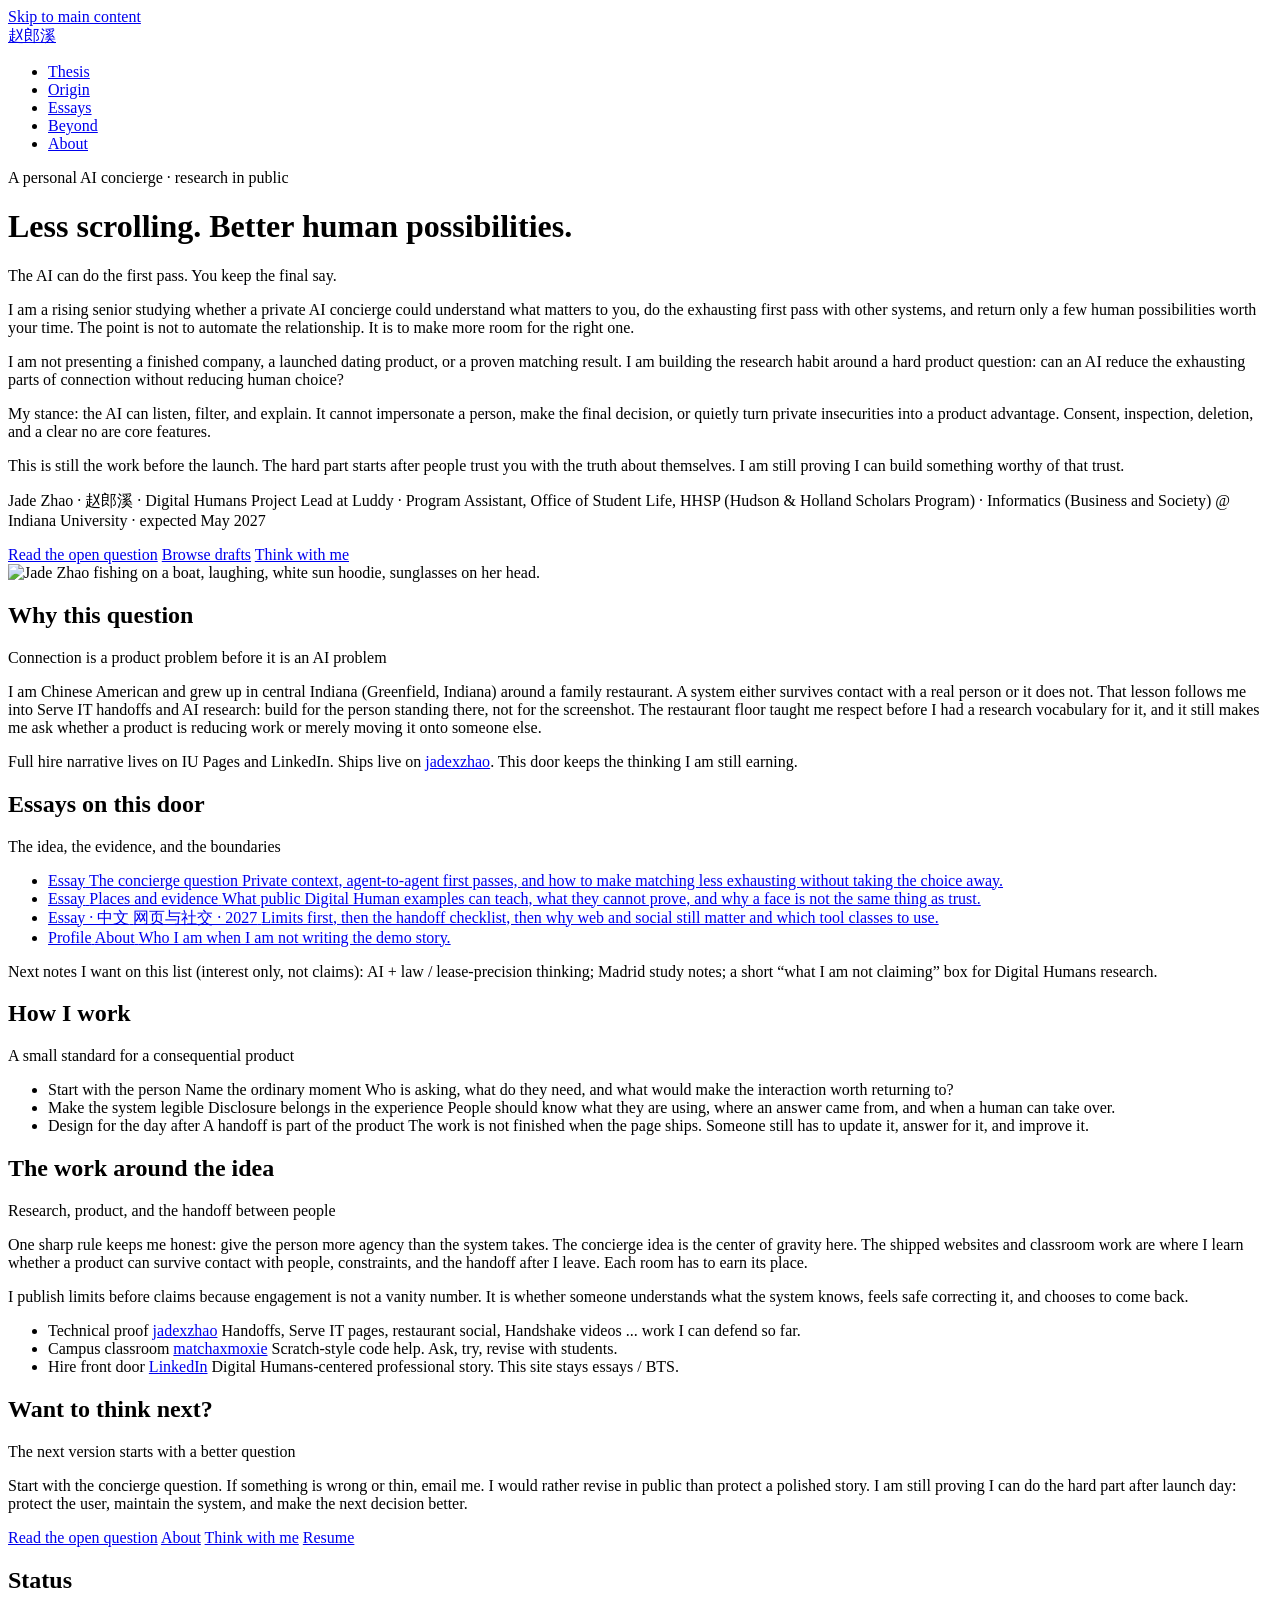
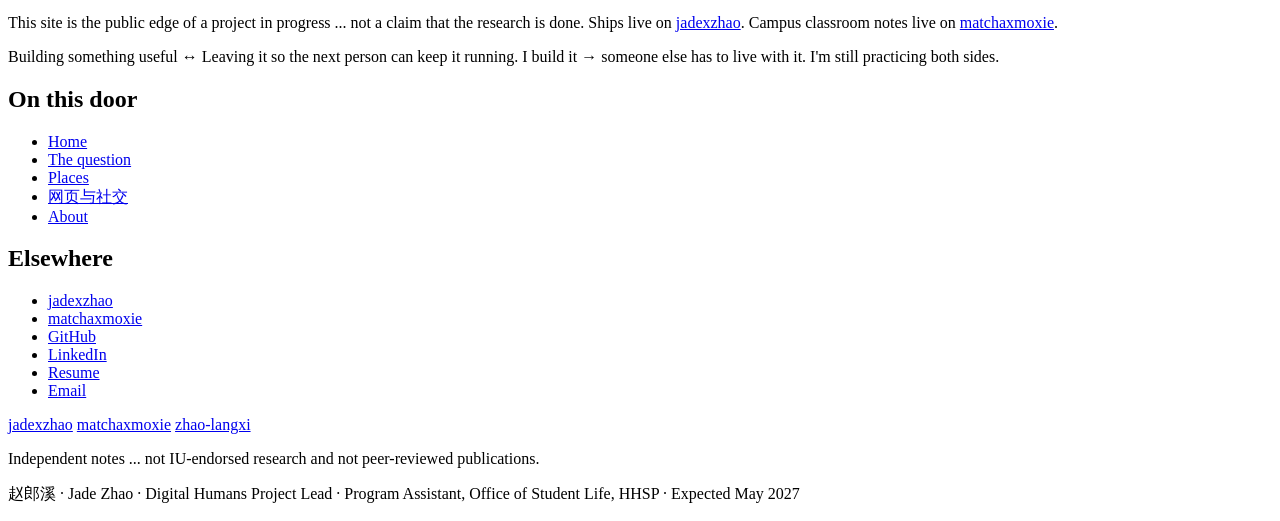
==== index.html @ fec70241 "Reframe site around AI concierge thesis" ====
<!DOCTYPE html>
<html lang="en-GB">
<head>
  <meta charset="utf-8">
  <meta name="viewport" content="width=device-width, initial-scale=1, viewport-fit=cover">
  <meta name="robots" content="index, follow">
  <title>赵郎溪 · Jade Zhao · Digital Humans as a question</title>
  <meta name="description" content="Jade Zhao's working notes on Digital Humans, trust, product responsibility, and engagement for ordinary days. Looking human is not the product. Respect is.">
  <link rel="canonical" href="https://zhao-langxi.github.io/zhao-langxi/">
  <meta name="author" content="Jade Zhao">
  <meta property="og:type" content="website">
  <meta property="og:site_name" content="zhao-langxi · Jade Zhao">
  <meta property="og:title" content="赵郎溪 · Jade Zhao · Digital Humans as a question">
  <meta property="og:description" content="Working notes on Digital Humans, trust, product responsibility, and engagement for ordinary days. Looking human is not the product. Respect is.">
  <meta property="og:url" content="https://zhao-langxi.github.io/zhao-langxi/">
  <meta property="og:image" content="https://zhao-langxi.github.io/zhao-langxi/assets/og-site.png?v=20260921-boat">
  <meta property="og:image:width" content="1200">
  <meta property="og:image:height" content="630">
  <meta property="og:image:alt" content="Portrait of Jade Zhao fishing on a boat · zhao-langxi">
  <meta name="twitter:card" content="summary_large_image">
  <meta name="twitter:title" content="赵郎溪 · Jade Zhao · Digital Humans as a question">
  <meta name="twitter:description" content="Looking human is not the product. Respect is. Student research essays on Digital Humans.">
  <meta name="twitter:image" content="https://zhao-langxi.github.io/zhao-langxi/assets/og-site.png?v=20260921-boat">
  <meta name="twitter:image:alt" content="Portrait of Jade Zhao fishing on a boat · zhao-langxi">
  <link rel="icon" href="https://zhao-langxi.github.io/zhao-langxi/favicon.ico?v=20260921-boat" sizes="any">
  <link rel="icon" type="image/svg+xml" href="https://zhao-langxi.github.io/zhao-langxi/favicon.svg?v=20260921-boat">
  <link rel="icon" type="image/png" sizes="32x32" href="https://zhao-langxi.github.io/zhao-langxi/favicon-32x32.png?v=20260921-boat">
  <link rel="icon" type="image/png" sizes="16x16" href="https://zhao-langxi.github.io/zhao-langxi/favicon-16x16.png?v=20260921-boat">
  <link rel="apple-touch-icon" href="https://zhao-langxi.github.io/zhao-langxi/apple-touch-icon.png?v=20260921-boat">
  <meta name="theme-color" content="#FFC629">
  <link rel="preconnect" href="https://fonts.googleapis.com">
  <link rel="preconnect" href="https://fonts.gstatic.com" crossorigin>
  <link href="https://fonts.googleapis.com/css2?family=Outfit:wght@600;700;800&display=swap" rel="stylesheet">
  <link href="https://fonts.googleapis.com/css2?family=Noto+Serif+SC:wght@500&amp;text=%E8%B5%B5%E9%83%8E%E6%BA%AA&amp;display=swap" rel="stylesheet">
  <link rel="stylesheet" href="/zhao-langxi/css/main.css?v=20261004-whitney">
</head>
<body class="page-home">
  <a class="skip-link" href="#main">Skip to main content</a>
  <nav class="site-nav" aria-label="Site">
    <div class="nav-inner">
      <a class="nav-mark" href="/zhao-langxi/" aria-current="page" aria-label="赵郎溪, home"><span class="sc" lang="zh-Hans">赵郎溪</span></a>
      <ul class="nav-links">
        <li><a href="#thesis">Thesis</a></li>
        <li><a href="#origin">Origin</a></li>
        <li><a href="#essays">Essays</a></li>
        <li><a href="#beyond">Beyond</a></li>
        <li><a href="/zhao-langxi/about.html">About</a></li>
      </ul>
    </div>
  </nav>

  <main id="main" class="wrap" tabindex="-1">

    <header class="hero reveal" id="thesis">
      <div class="hero-text">
        <p class="eyebrow">A personal AI concierge · research in public</p>
        <h1>Less scrolling. Better human possibilities.</h1>
        <p class="hero-rule">The AI can do the first pass. You keep the final say.</p>
        <p class="claim">
          I am a rising senior studying whether a private AI concierge could understand what matters to you, do the exhausting first pass with other systems, and return only a few human possibilities worth your time.
          The point is not to automate the relationship. It is to make more room for the right one.
        </p>
        <p class="claim">
          I am not presenting a finished company, a launched dating product, or a proven matching result.
          I am building the research habit around a hard product question: can an AI reduce the exhausting parts of connection without reducing human choice?
        </p>
        <p class="claim">
          My stance: the AI can listen, filter, and explain. It cannot impersonate a person, make the final decision, or quietly turn private insecurities into a product advantage.
          Consent, inspection, deletion, and a clear no are core features.
        </p>
        <p class="claim">
          This is still the work before the launch. The hard part starts after people trust you with the truth about themselves.
          I am still proving I can build something worthy of that trust.
        </p>
        <p class="byline">
          Jade Zhao · <span class="sc" lang="zh-Hans">赵郎溪</span> · Digital Humans Project Lead at Luddy ·
          Program Assistant, Office of Student Life, HHSP (Hudson &amp; Holland Scholars Program) ·
          Informatics (Business and Society) @ Indiana University · expected May 2027
        </p>
        <div class="cta-row">
          <a class="cta" href="/zhao-langxi/question.html">Read the open question</a>
          <a class="cta secondary" href="#essays">Browse drafts</a>
          <a class="cta secondary" href="mailto:jlzhao@iu.edu">Think with me</a>
        </div>
      </div>
      <div class="hero-visual">
        <img
          src="/zhao-langxi/assets/site-pfp.jpg?v=20260921-boat"
          alt="Jade Zhao fishing on a boat, laughing, white sun hoodie, sunglasses on her head."
          width="512"
          height="512"
          decoding="async"
          fetchpriority="high"
        >
      </div>
    </header>

    <section class="section reveal" id="origin" aria-labelledby="origin-heading">
      <h2 id="origin-heading">Why this question</h2>
      <p class="section-kicker">Connection is a product problem before it is an AI problem</p>
      <p>
        I am Chinese American and grew up in central Indiana (Greenfield, Indiana) around a family restaurant.
        A system either survives contact with a real person or it does not.
        That lesson follows me into Serve IT handoffs and AI research: build for the person standing there, not for the screenshot.
        The restaurant floor taught me respect before I had a research vocabulary for it, and it still makes me ask whether a product is reducing work or merely moving it onto someone else.
      </p>
      <p>
        Full hire narrative lives on IU Pages and LinkedIn. Ships live on
        <a href="https://jadexzhao.github.io/jadexzhao/" rel="noopener noreferrer">jadexzhao</a>.
        This door keeps the thinking I am still earning.
      </p>
    </section>

    <section class="section reveal" id="essays" aria-labelledby="on-this-door">
      <h2 id="on-this-door">Essays on this door</h2>
      <p class="section-kicker">The idea, the evidence, and the boundaries</p>
      <ul class="door-list">
        <li>
          <a href="/zhao-langxi/question.html">
            <span class="door-kicker">Essay</span>
            <span class="door-title">The concierge question</span>
            <span class="door-dek">Private context, agent-to-agent first passes, and how to make matching less exhausting without taking the choice away.</span>
          </a>
        </li>
        <li>
          <a href="/zhao-langxi/places.html">
            <span class="door-kicker">Essay</span>
            <span class="door-title">Places and evidence</span>
            <span class="door-dek">What public Digital Human examples can teach, what they cannot prove, and why a face is not the same thing as trust.</span>
          </a>
        </li>
        <li>
          <a href="/zhao-langxi/web-and-social-2027.html">
            <span class="door-kicker">Essay · 中文</span>
            <span class="door-title">网页与社交 · 2027</span>
            <span class="door-dek">Limits first, then the handoff checklist, then why web and social still matter and which tool classes to use.</span>
          </a>
        </li>
        <li>
          <a href="/zhao-langxi/about.html">
            <span class="door-kicker">Profile</span>
            <span class="door-title">About</span>
            <span class="door-dek">Who I am when I am not writing the demo story.</span>
          </a>
        </li>
      </ul>
      <p class="essay-queue">
        Next notes I want on this list (interest only, not claims): AI + law / lease-precision thinking; Madrid study notes; a short “what I am not claiming” box for Digital Humans research.
      </p>
    </section>

    <section class="section reveal" id="practice" aria-labelledby="practice-heading">
      <h2 id="practice-heading">How I work</h2>
      <p class="section-kicker">A small standard for a consequential product</p>
      <ul class="door-list">
        <li>
          <span class="door-kicker">Start with the person</span>
          <span class="door-title">Name the ordinary moment</span>
          <span class="door-dek">Who is asking, what do they need, and what would make the interaction worth returning to?</span>
        </li>
        <li>
          <span class="door-kicker">Make the system legible</span>
          <span class="door-title">Disclosure belongs in the experience</span>
          <span class="door-dek">People should know what they are using, where an answer came from, and when a human can take over.</span>
        </li>
        <li>
          <span class="door-kicker">Design for the day after</span>
          <span class="door-title">A handoff is part of the product</span>
          <span class="door-dek">The work is not finished when the page ships. Someone still has to update it, answer for it, and improve it.</span>
        </li>
      </ul>
    </section>

    <section class="section reveal" id="beyond" aria-labelledby="beyond-heading">
      <h2 id="beyond-heading">The work around the idea</h2>
      <p class="section-kicker">Research, product, and the handoff between people</p>
      <p>
        One sharp rule keeps me honest: give the person more agency than the system takes.
        The concierge idea is the center of gravity here. The shipped websites and classroom work are where I learn whether a product can survive contact with people, constraints, and the handoff after I leave.
        Each room has to earn its place.
      </p>
      <p class="bts-note">
        I publish limits before claims because engagement is not a vanity number. It is whether someone understands what the system knows, feels safe correcting it, and chooses to come back.
      </p>
      <ul class="beyond-list">
        <li>
          <span class="door-kicker">Technical proof</span>
          <span class="door-title"><a href="https://jadexzhao.github.io/jadexzhao/" rel="noopener noreferrer">jadexzhao</a></span>
          <span class="door-dek">Handoffs, Serve IT pages, restaurant social, Handshake videos ... work I can defend so far.</span>
        </li>
        <li>
          <span class="door-kicker">Campus classroom</span>
          <span class="door-title"><a href="https://matchaxmoxie.github.io/matchaxmoxie/" rel="noopener noreferrer">matchaxmoxie</a></span>
          <span class="door-dek">Scratch-style code help. Ask, try, revise with students.</span>
        </li>
        <li>
          <span class="door-kicker">Hire front door</span>
          <span class="door-title"><a href="https://www.linkedin.com/in/zhao-langxi/" rel="noopener noreferrer">LinkedIn</a></span>
          <span class="door-dek">Digital Humans-centered professional story. This site stays essays / BTS.</span>
        </li>
      </ul>
    </section>

    <section class="section reveal" id="next" aria-labelledby="next-heading">
      <h2 id="next-heading">Want to think next?</h2>
      <p class="section-kicker">The next version starts with a better question</p>
      <p>
        Start with the concierge question. If something is wrong or thin, email me. I would rather revise in public than protect a polished story.
        I am still proving I can do the hard part after launch day: protect the user, maintain the system, and make the next decision better.
      </p>
      <div class="cta-row">
        <a class="cta" href="/zhao-langxi/question.html">Read the open question</a>
        <a class="cta secondary" href="/zhao-langxi/about.html">About</a>
        <a class="cta secondary" href="mailto:jlzhao@iu.edu">Think with me</a>
        <a class="cta secondary" href="/zhao-langxi/resume.pdf">Resume</a>
      </div>
    </section>

    <aside class="note-panel reveal" aria-labelledby="status-heading">
      <h2 id="status-heading">Status</h2>
      <p>
        This site is the public edge of a project in progress ... not a claim that the research is done.
        Ships live on
        <a href="https://jadexzhao.github.io/jadexzhao/" rel="noopener noreferrer">jadexzhao</a>.
        Campus classroom notes live on
        <a href="https://matchaxmoxie.github.io/matchaxmoxie/" rel="noopener noreferrer">matchaxmoxie</a>.
      </p>
      <p>
        Building something useful ↔ Leaving it so the next person can keep it running.
        I build it → someone else has to live with it. I'm still practicing both sides.
      </p>
    </aside>
  </main>

  <footer class="site-footer">
    <div class="footer-inner">
      <div class="footer-grid">
        <div>
          <h2>On this door</h2>
          <ul>
            <li><a href="/zhao-langxi/">Home</a></li>
            <li><a href="/zhao-langxi/question.html">The question</a></li>
            <li><a href="/zhao-langxi/places.html">Places</a></li>
            <li><a href="/zhao-langxi/web-and-social-2027.html">网页与社交</a></li>
            <li><a href="/zhao-langxi/about.html">About</a></li>
          </ul>
        </div>
        <div>
          <h2>Elsewhere</h2>
          <ul>
            <li><a href="https://jadexzhao.github.io/jadexzhao/" rel="noopener noreferrer">jadexzhao</a></li>
            <li><a href="https://matchaxmoxie.github.io/matchaxmoxie/" rel="noopener noreferrer">matchaxmoxie</a></li>
            <li><a href="https://github.com/zhao-langxi" rel="noopener noreferrer">GitHub</a></li>
            <li><a href="https://www.linkedin.com/in/zhao-langxi/" rel="noopener noreferrer">LinkedIn</a></li>
            <li><a href="/zhao-langxi/resume.pdf">Resume</a></li>
            <li><a href="mailto:jlzhao@iu.edu">Email</a></li>
          </ul>
        </div>
      </div>
      <nav class="site-switcher" aria-label="Other sites">
        <a href="https://jadexzhao.github.io/jadexzhao/">jadexzhao</a>
        <a href="https://matchaxmoxie.github.io/matchaxmoxie/">matchaxmoxie</a>
        <a class="current" href="https://zhao-langxi.github.io/zhao-langxi/" aria-current="page">zhao-langxi</a>
      </nav>
      <div class="footer-legal">
        <p>Independent notes ... not IU-endorsed research and not peer-reviewed publications.</p>
      </div>
      <p class="footer-signoff"><span class="sc" lang="zh-Hans">赵郎溪</span> · Jade Zhao · Digital Humans Project Lead · Program Assistant, Office of Student Life, HHSP · Expected May 2027</p>
    </div>
  </footer>
  <script src="/zhao-langxi/js/main.js?v=20260921-boat" defer></script>
</body>
</html>
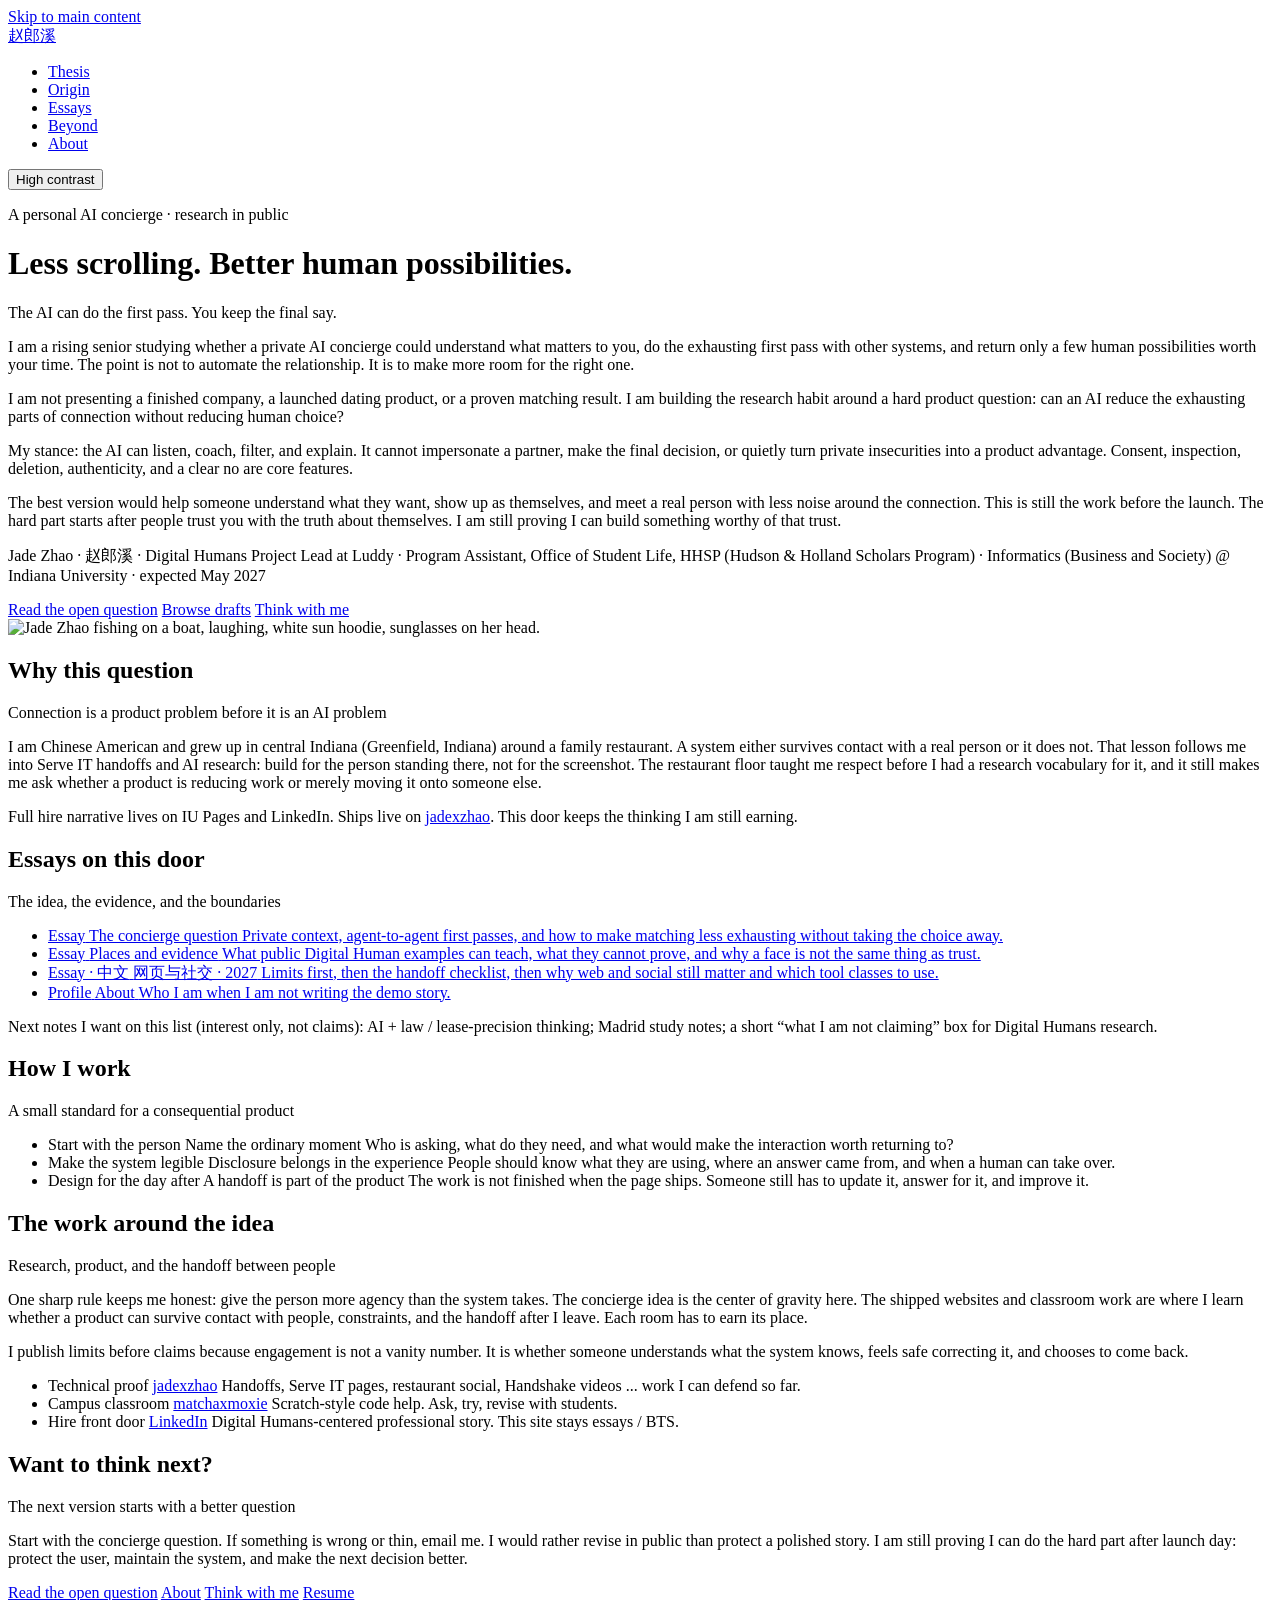
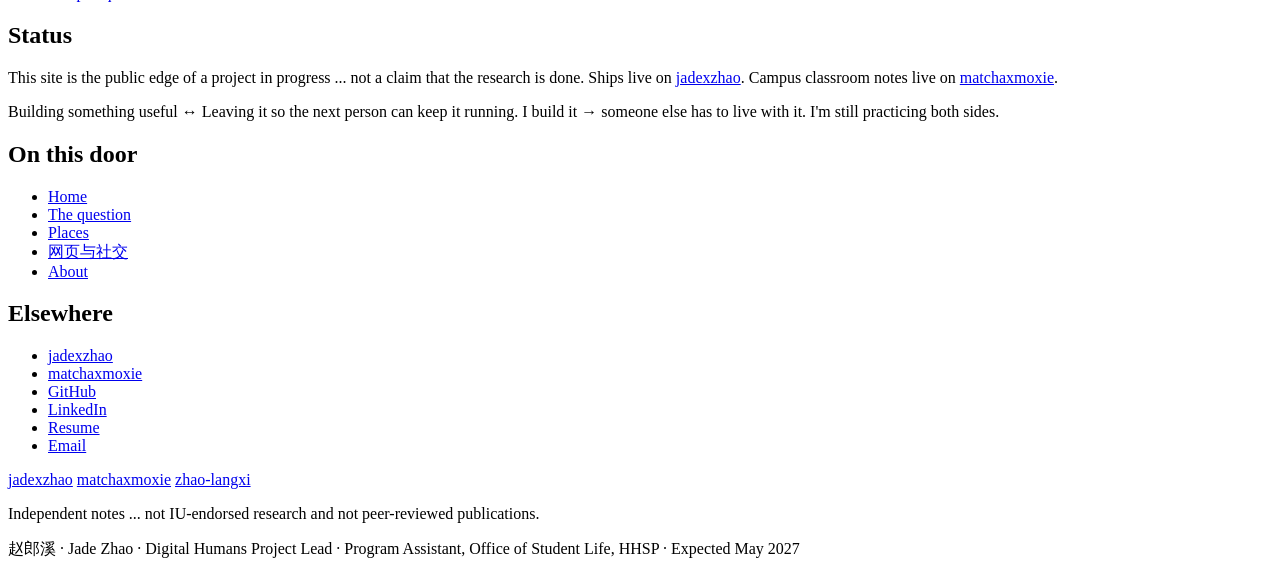
==== commit d066a403: "Add accessible concierge interaction model" ====
--- a/index.html
+++ b/index.html
@@ -32,7 +32,7 @@
   <link rel="preconnect" href="https://fonts.gstatic.com" crossorigin>
   <link href="https://fonts.googleapis.com/css2?family=Outfit:wght@600;700;800&display=swap" rel="stylesheet">
   <link href="https://fonts.googleapis.com/css2?family=Noto+Serif+SC:wght@500&amp;text=%E8%B5%B5%E9%83%8E%E6%BA%AA&amp;display=swap" rel="stylesheet">
-  <link rel="stylesheet" href="/zhao-langxi/css/main.css?v=20261004-whitney">
+  <link rel="stylesheet" href="/zhao-langxi/css/main.css?v=20261005-concierge">
 </head>
 <body class="page-home">
   <a class="skip-link" href="#main">Skip to main content</a>
@@ -46,6 +46,7 @@
         <li><a href="#beyond">Beyond</a></li>
         <li><a href="/zhao-langxi/about.html">About</a></li>
       </ul>
+      <button class="theme-toggle" type="button" aria-pressed="false">High contrast</button>
     </div>
   </nav>
 
@@ -65,10 +66,11 @@
           I am building the research habit around a hard product question: can an AI reduce the exhausting parts of connection without reducing human choice?
         </p>
         <p class="claim">
-          My stance: the AI can listen, filter, and explain. It cannot impersonate a person, make the final decision, or quietly turn private insecurities into a product advantage.
-          Consent, inspection, deletion, and a clear no are core features.
-        </p>
-        <p class="claim">
+          My stance: the AI can listen, coach, filter, and explain. It cannot impersonate a partner, make the final decision, or quietly turn private insecurities into a product advantage.
+          Consent, inspection, deletion, authenticity, and a clear no are core features.
+        </p>
+        <p class="claim">
+          The best version would help someone understand what they want, show up as themselves, and meet a real person with less noise around the connection.
           This is still the work before the launch. The hard part starts after people trust you with the truth about themselves.
           I am still proving I can build something worthy of that trust.
         </p>
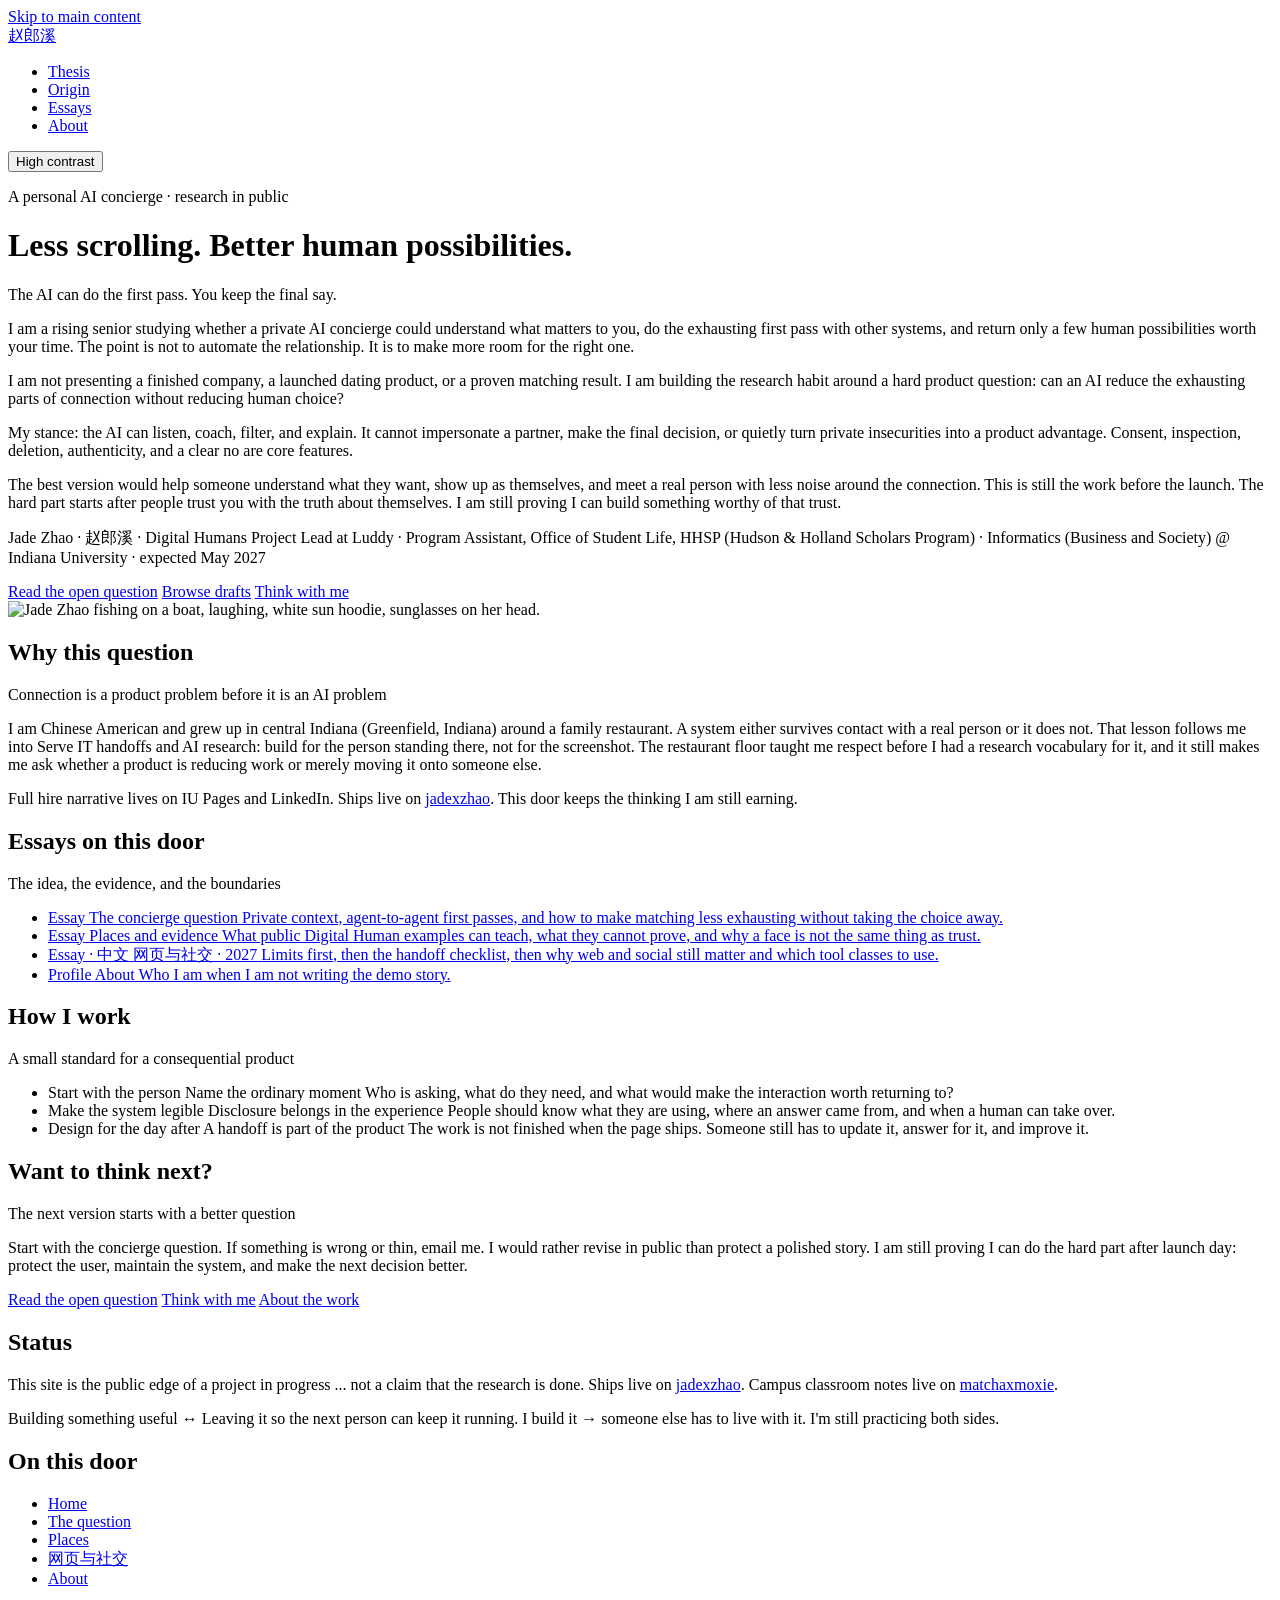
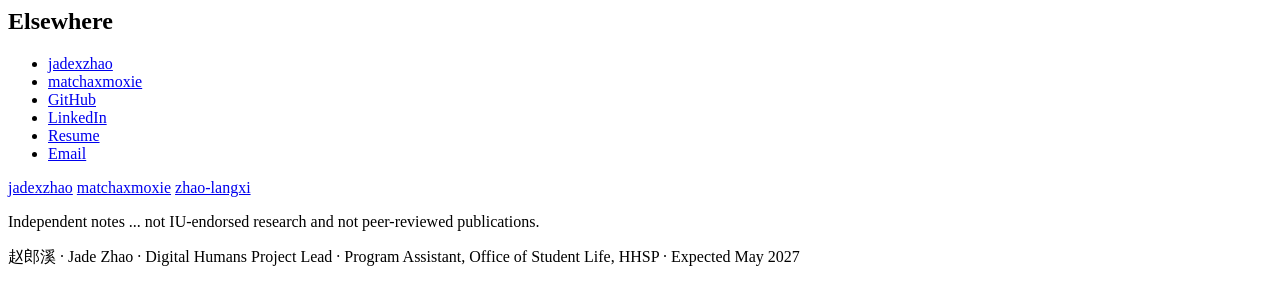
==== commit ba33cea3: "Trim site to core concierge claim" ====
--- a/index.html
+++ b/index.html
@@ -27,12 +27,12 @@
   <link rel="icon" type="image/png" sizes="32x32" href="https://zhao-langxi.github.io/zhao-langxi/favicon-32x32.png?v=20260921-boat">
   <link rel="icon" type="image/png" sizes="16x16" href="https://zhao-langxi.github.io/zhao-langxi/favicon-16x16.png?v=20260921-boat">
   <link rel="apple-touch-icon" href="https://zhao-langxi.github.io/zhao-langxi/apple-touch-icon.png?v=20260921-boat">
-  <meta name="theme-color" content="#FFC629">
+  <meta name="theme-color" content="#F3F0E8">
   <link rel="preconnect" href="https://fonts.googleapis.com">
   <link rel="preconnect" href="https://fonts.gstatic.com" crossorigin>
   <link href="https://fonts.googleapis.com/css2?family=Outfit:wght@600;700;800&display=swap" rel="stylesheet">
   <link href="https://fonts.googleapis.com/css2?family=Noto+Serif+SC:wght@500&amp;text=%E8%B5%B5%E9%83%8E%E6%BA%AA&amp;display=swap" rel="stylesheet">
-  <link rel="stylesheet" href="/zhao-langxi/css/main.css?v=20261005-concierge">
+  <link rel="stylesheet" href="/zhao-langxi/css/main.css?v=20261005-field-journal">
 </head>
 <body class="page-home">
   <a class="skip-link" href="#main">Skip to main content</a>
@@ -43,7 +43,6 @@
         <li><a href="#thesis">Thesis</a></li>
         <li><a href="#origin">Origin</a></li>
         <li><a href="#essays">Essays</a></li>
-        <li><a href="#beyond">Beyond</a></li>
         <li><a href="/zhao-langxi/about.html">About</a></li>
       </ul>
       <button class="theme-toggle" type="button" aria-pressed="false">High contrast</button>
@@ -146,9 +145,6 @@
           </a>
         </li>
       </ul>
-      <p class="essay-queue">
-        Next notes I want on this list (interest only, not claims): AI + law / lease-precision thinking; Madrid study notes; a short “what I am not claiming” box for Digital Humans research.
-      </p>
     </section>
 
     <section class="section reveal" id="practice" aria-labelledby="practice-heading">
@@ -173,36 +169,6 @@
       </ul>
     </section>
 
-    <section class="section reveal" id="beyond" aria-labelledby="beyond-heading">
-      <h2 id="beyond-heading">The work around the idea</h2>
-      <p class="section-kicker">Research, product, and the handoff between people</p>
-      <p>
-        One sharp rule keeps me honest: give the person more agency than the system takes.
-        The concierge idea is the center of gravity here. The shipped websites and classroom work are where I learn whether a product can survive contact with people, constraints, and the handoff after I leave.
-        Each room has to earn its place.
-      </p>
-      <p class="bts-note">
-        I publish limits before claims because engagement is not a vanity number. It is whether someone understands what the system knows, feels safe correcting it, and chooses to come back.
-      </p>
-      <ul class="beyond-list">
-        <li>
-          <span class="door-kicker">Technical proof</span>
-          <span class="door-title"><a href="https://jadexzhao.github.io/jadexzhao/" rel="noopener noreferrer">jadexzhao</a></span>
-          <span class="door-dek">Handoffs, Serve IT pages, restaurant social, Handshake videos ... work I can defend so far.</span>
-        </li>
-        <li>
-          <span class="door-kicker">Campus classroom</span>
-          <span class="door-title"><a href="https://matchaxmoxie.github.io/matchaxmoxie/" rel="noopener noreferrer">matchaxmoxie</a></span>
-          <span class="door-dek">Scratch-style code help. Ask, try, revise with students.</span>
-        </li>
-        <li>
-          <span class="door-kicker">Hire front door</span>
-          <span class="door-title"><a href="https://www.linkedin.com/in/zhao-langxi/" rel="noopener noreferrer">LinkedIn</a></span>
-          <span class="door-dek">Digital Humans-centered professional story. This site stays essays / BTS.</span>
-        </li>
-      </ul>
-    </section>
-
     <section class="section reveal" id="next" aria-labelledby="next-heading">
       <h2 id="next-heading">Want to think next?</h2>
       <p class="section-kicker">The next version starts with a better question</p>
@@ -212,9 +178,8 @@
       </p>
       <div class="cta-row">
         <a class="cta" href="/zhao-langxi/question.html">Read the open question</a>
-        <a class="cta secondary" href="/zhao-langxi/about.html">About</a>
         <a class="cta secondary" href="mailto:jlzhao@iu.edu">Think with me</a>
-        <a class="cta secondary" href="/zhao-langxi/resume.pdf">Resume</a>
+        <a class="cta secondary" href="/zhao-langxi/about.html">About the work</a>
       </div>
     </section>
 
